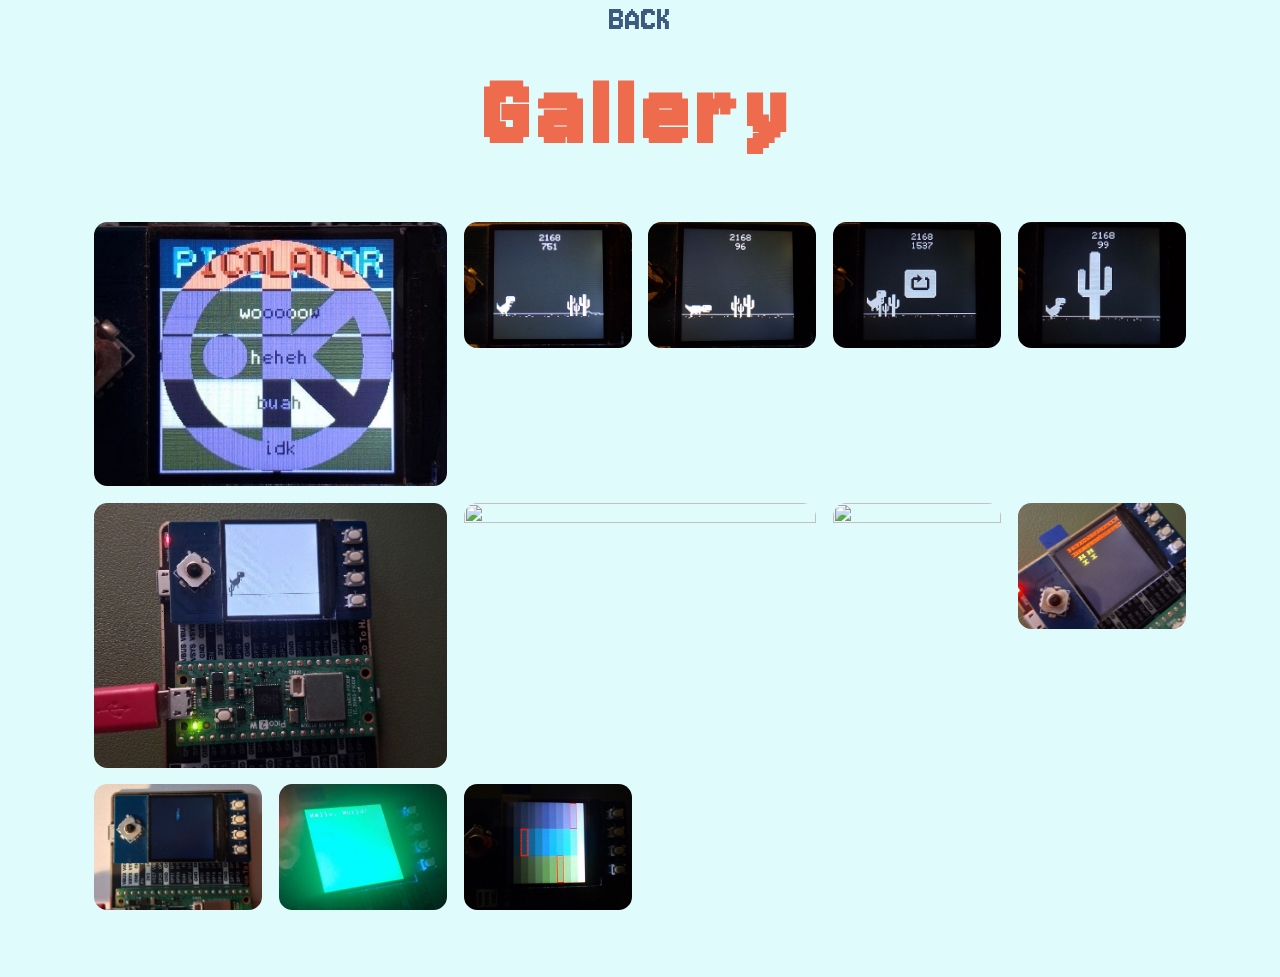
==== docs/gallery.html @ dbaabde1 "added gallery" ====
<!DOCTYPE html>
<html lang="en">
<head>
    <meta charset="UTF-8">
    <meta name="viewport" content="width=device-width, initial-scale=1.0">
    <title>Picolator gallery</title>

    <link rel="stylesheet" href="css/style.css">
    <link rel="stylesheet" href="css/font.css">
    <link rel="stylesheet" href="css/lightbox.css">
    <link href="https://fonts.googleapis.com/css2?family=Jersey+10&display=swap" rel="stylesheet">
</head>
<body>
    <div class="fill-width centered">
        <a class="link-button" href="index.html">BACK</a>
    </div>

    <section id="gallery-section">
        <h1 class="bold-heading">Gallery</h1>

        <div class="gallery">
            <img class="large" src="img/gallery/logo-overlay.jpg" alt="">
            <img class="" src="img/gallery/picodino1.jpg" alt="">
            <img class="" src="img/gallery/picodino2.jpg" alt="">
            <img class="" src="img/gallery/picodino3.jpg" alt="">
            <img class="" src="img/gallery/picodino4.jpg" alt="">
            <img class="large" src="img/gallery/picodino-large.jpg" alt="">
            <img class="wide" src="img/gallery/overclock.gif" alt="">
            <img class="" src="img/gallery/menu.gif" alt="">
            <img class="" src="img/gallery/text-rendering-fail.jpg" alt="">
            <img class="" src="img/gallery/broken-display.jpg" alt="">
            <img class="" src="img/gallery/text-tests.jpg" alt="">
            <img class="" src="img/gallery/theme-preview.jpg" alt="">
        </div>
    </section>

    <div id="lightbox" class="lightbox">
        <img id="lightbox-image" src="" alt="">
    </div>

    <script src="js/lightbox.js"></script>
</body>
</html>
---- docs/css/style.css ----
:root {
    --light: #e0fbfc;
    --medium: #98c1d9;
    --dark: #3d5a80;
    --darker: #293241;

    --accent: #ee6c4d;
}



html {
    color: var(--darker);
}



body {
    background-color: var(--light);
    padding: 0;
    margin: 0;
}

footer {
    background-color: var(--darker);
    width: 100%;
    height: 100%;
    padding-top: 1rem;
    padding-bottom: 1rem;
    margin: 0;
    color: var(--medium);
    align-items: center;
    text-align: center;
    
}






/* UTILS */


/* PHOTO MORPH */
/* ----- */

.photo-morph {
    position: relative;
    width: 100%;
    height: 100%;
    object-fit: contain;
    margin: auto;
    overflow: hidden;

}
.photo-morph img {
    position: absolute;
    inset: 0;
    height: 100%;
    width: 100%;
    object-fit: contain;
}

.photo-morph .left {
    clip-path: polygon(
        0 0,
        80% 0,
        60% 100%,
        0 100%
    );


    transition: 0.6s ease;
}
.photo-morph .right {
        clip-path: polygon(
        80% 0,
        100% 0,
        100% 100%,
        60% 100%
    );
    
    transition: 0.6s ease;
}

.photo-morph:hover .left {
    clip-path: polygon(
        0 0,
        40% 0,
        20% 100%,
        0 100%
    );
}
.photo-morph:hover .right {
        clip-path: polygon(
        40% 0,
        100% 0,
        100% 100%,
        20% 100%
    );
}
/* ----- */
/* PHOTO MORPH */

.half-width {
    width: 50vw;
}
.half-height {
    height: 50vh;
}

.two-line-heading {
    min-width: 0;

    display: flex;
    flex-wrap: wrap;

    width: 100%;
    height: 100%;

    font-size: 1em;

    margin: auto; padding: auto;
}
.two-line-heading div {
    margin: auto; padding: auto;
    color: var(--accent);
    line-height: 0.6;
}



.divider {

    background-color: var(--medium);
    border-radius: 100px;

}

.github-icon {
    background-color: var(--darker);

    -webkit-mask: url("../img/github.png") center/contain no-repeat;
    mask: url("../img/github.png") center/contain no-repeat;
}

.fill {width: 100px; height: 100px;}



.width6rem{
    width: 6rem;
}
.height6rem{
    height: 6rem;
}
.height05rem {
    height: 0.5rem;
}


.width80 {
    width: 80%;
}



.centered {
    text-align: center;
    margin-left: auto;
    margin-right: auto;
}


section {
    padding: 1rem 2rem;
}
p {
    font-size: 1.5rem;
    margin-top: 1rem;
}

.max80 {
    max-width: 80%;
}
.font10rem {
    font-size: 10rem;
}
.font6_5rem {
    font-size: 6.5rem;
}

.column {
    display: flex;
    flex-direction: column;
}
.link-button {

    /* background-color: var(--darker);
    border: 0.25rem solid var(--accent);
    border-radius: 1000px; */

    color: var(--dark);

    padding-left: 0.5rem;
    padding-right: 0.5rem;


    font-size: 2.2rem;


    text-decoration: none;

    margin: 0.5rem auto;
}

.feature-list {
    text-align: center;
    list-style-type: "- ";
    list-style-position: inside;
    font-size: 1.7rem;
    padding: 0;
}

.inline-link {
    color: var(--medium);
    list-style: none;
    text-decoration: none;
}
.inline-link:hover {
    color: var(--dark);
}

.quote {
    font-style: oblique;
    margin: auto;
    text-align: center;
    margin-bottom: 2.5rem;
    margin-top: 2.5rem;
}

.fill-width {
    width: 100dvw;
}
---- docs/css/font.css ----
html {
    font-family: "Jersey 10";
    font-size: 1.3dvw;
}


@media (max-aspect-ratio: 4/3) {
    html {
        font-size: min(2dvh, 3.2dvw);
    }
}


.highlight {
    color: var(--accent);
}

.bold-heading {

    color: var(--accent);
    font-size: 6.5rem;

    text-align: center;

    letter-spacing: 0.5rem;

    margin: 0;
    padding: 0;

}
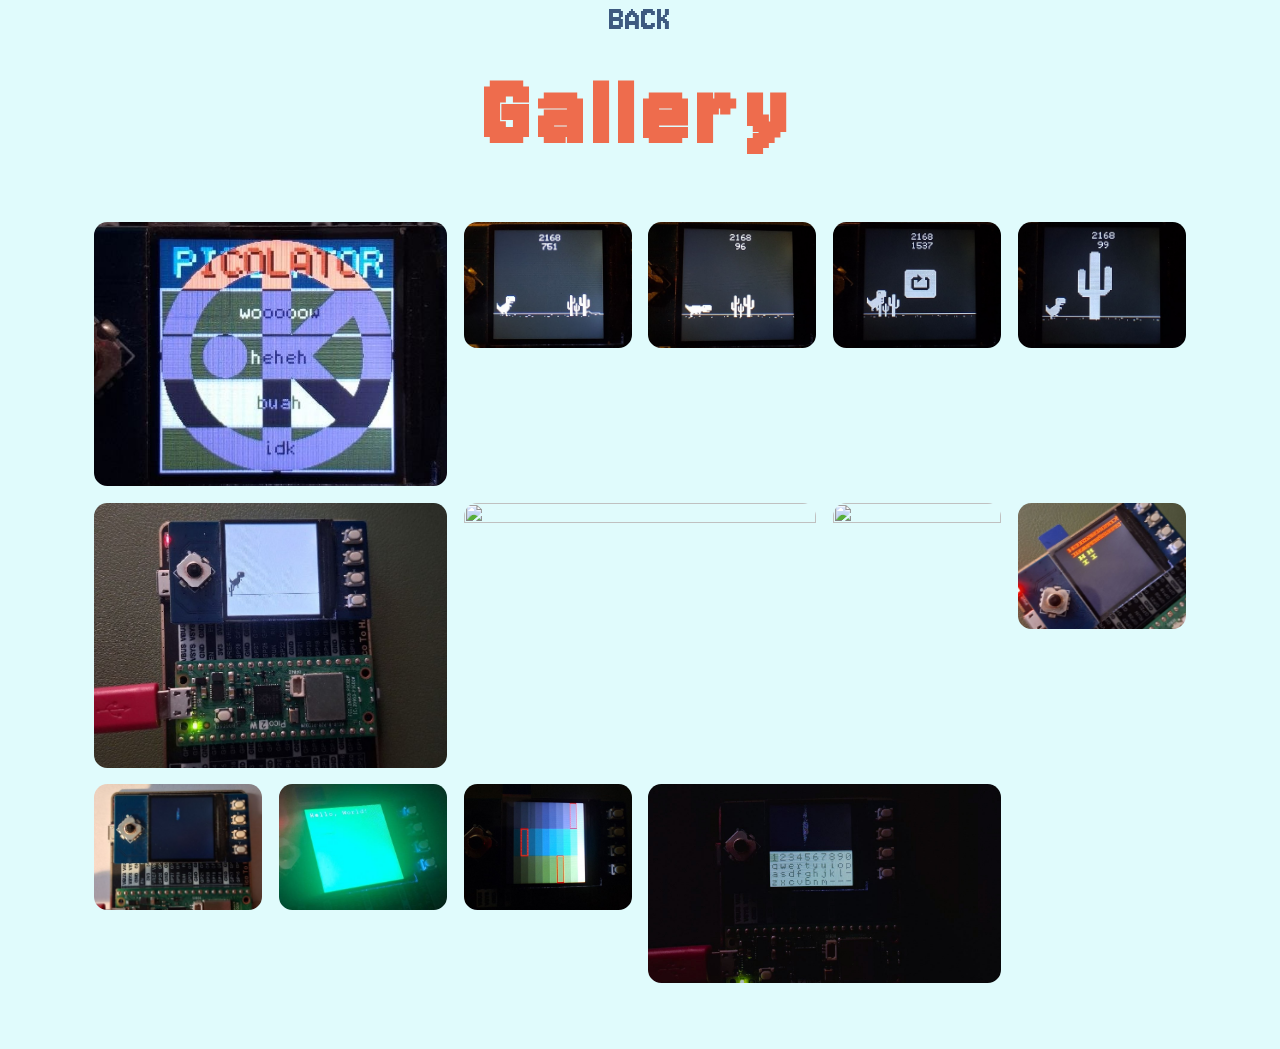
==== commit 0eeab383: "first keyboard version" ====
--- a/docs/gallery.html
+++ b/docs/gallery.html
@@ -31,6 +31,7 @@
             <img class="" src="img/gallery/broken-display.jpg" alt="">
             <img class="" src="img/gallery/text-tests.jpg" alt="">
             <img class="" src="img/gallery/theme-preview.jpg" alt="">
+            <img class="wide" src="img/gallery/keyboard.jpg" alt="">
         </div>
     </section>
 
